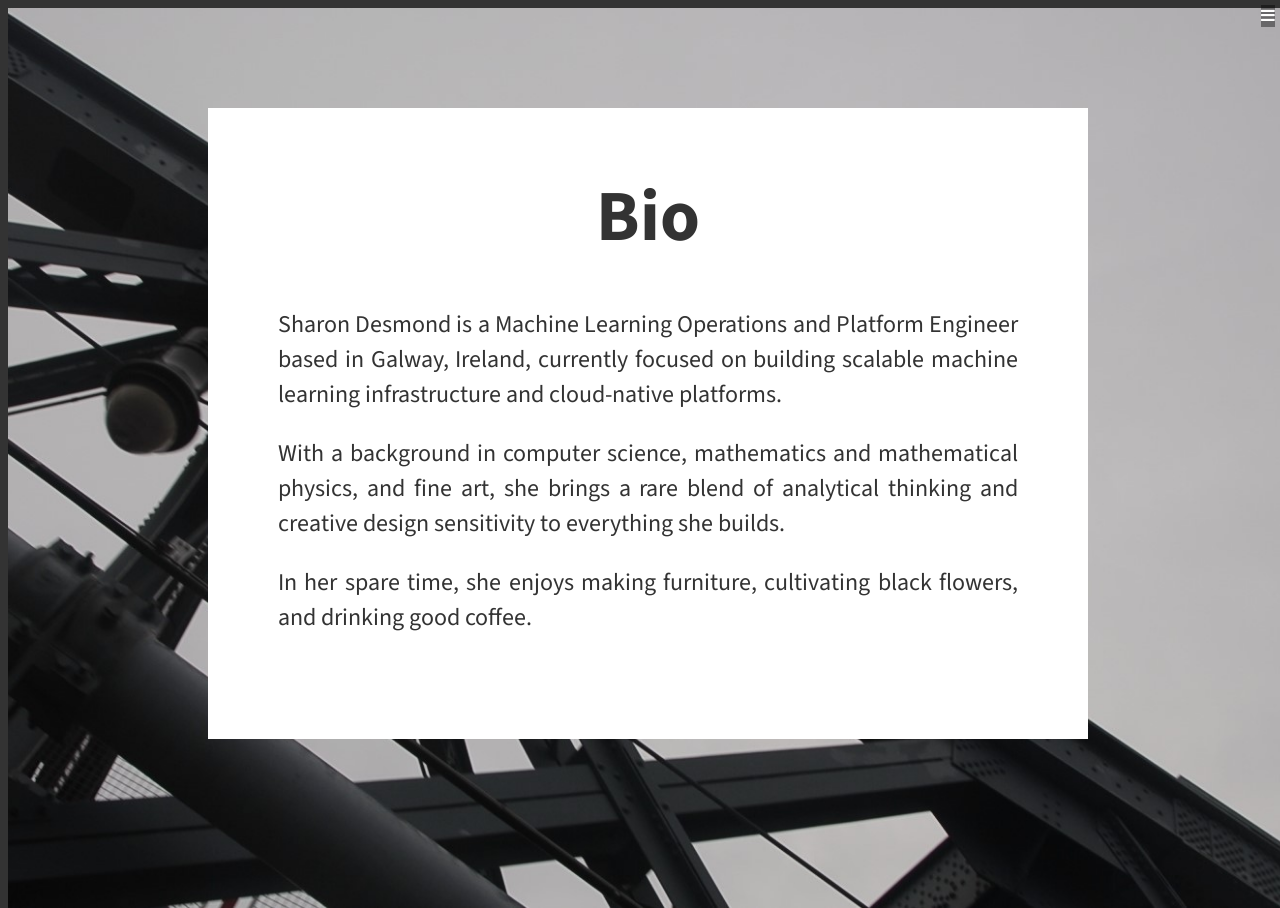
==== bio.html @ cfeeae37 "restore lost files" ====
<!DOCTYPE html>
<html lang="en">

<head>

    <meta charset="utf-8">
    <meta http-equiv="X-UA-Compatible" content="IE=edge">
    <meta name="viewport" content="width=device-width, initial-scale=1">
    <meta name="description" content="">
    <meta name="author" content="">

    <title>Bio</title>

    <!-- Bootstrap Core CSS -->
    <link href="css/bootstrap.min.css" rel="stylesheet">

    <!-- Custom CSS -->
    <link href="css/style.css" rel="stylesheet">
    <link href="css/animate.css" rel="stylesheet" type="text/css" media="all" />


    <!-- Custom Fonts -->
    <!--<link href="font-awesome/css/font-awesome.min.css" rel="stylesheet" type="text/css">-->
    <link href="https://maxcdn.bootstrapcdn.com/font-awesome/4.7.0/css/font-awesome.min.css" rel="stylesheet" type="text/css">
    <link href="https://fonts.googleapis.com/css?family=Source+Sans+Pro:300,400,700,300italic,400italic,700italic" rel="stylesheet" type="text/css">

    <!--Favicon -->
    <link rel="shortcut icon" href="images/favicon.ico" type="image/x-icon">

    <!-- HTML5 Shim and Respond.js IE8 support of HTML5 elements and media queries -->
    <!-- WARNING: Respond.js doesn't work if you view the page via file:// -->
    <!--[if lt IE 9]>
        <script src="https://oss.maxcdn.com/libs/html5shiv/3.7.0/html5shiv.js"></script>
        <script src="https://oss.maxcdn.com/libs/respond.js/1.4.2/respond.min.js"></script>
    <![endif]-->

</head>

<body>

    <!-- Navigation -->
    <a id="menu-toggle" href="#" class="btn btn-dark btn-lg toggle"><i class="fa fa-bars"></i></a>
    <nav id="sidebar-wrapper">
        <ul class="sidebar-nav">
            <a id="menu-close" href="#" class="btn btn-light btn-lg pull-right toggle"><i class="fa fa-times"></i></a>
            <li class="sidebar-brand">
                <a href="#" onclick=$("#menu-close").click();>Sharon Desmond</a>
            </li>
            <!--<li>
                <a href="about.html" onclick=$("#menu-close").click();>Home</a>
            </li>-->
            <li>
                <a href="bio.html"  onclick=$("#menu-close").click();>Bio</a>
            </li>
            <li>
                <a href="projects.html"  onclick=$("#menu-close").click();>Projects</a>
            </li>
            <li>
                <a href="art.html"  onclick=$("#menu-close").click();>Art</a>
            </li>
            <li>
                <a href="https://github.com/Mathemagiks" target="_blank" onclick=$("#menu-close").click();>Github</a>
            </li>
            <li>
                <a href="https://ie.linkedin.com/in/sharon-desmond-83a452131

" target="_blank" onclick=$("#menu-close").click();>LinkedIn</a>
            </li>
        </ul>
    </nav>

    <!-- Header -->
    <header id="top" class="header">
        <div class="text-vertical-center">
        <div id="bio" class="animated slideInDown">
         <h2>Bio</h2>
         <p>Sharon Desmond is a Machine Learning Operations and Platform Engineer based in Galway, Ireland, currently focused on building scalable machine learning infrastructure and cloud-native platforms.</p>
         <p>With a background in computer science, mathematics and mathematical physics, and fine art, she brings a rare blend of analytical thinking and creative design sensitivity to everything she builds.</p>
         <p class="wood">In her spare time, she enjoys making furniture, cultivating black flowers, and drinking good coffee.</p>
        </div>
            
        </div>
    </header>
    <!-- jQuery -->
    <script src="js/jquery.js"></script>

    <!-- Bootstrap Core JavaScript -->
    <script src="js/bootstrap.min.js"></script>

    <!-- Custom Theme JavaScript -->
    <script>
    // Closes the sidebar menu
    $("#menu-close").click(function(e) {
        e.preventDefault();
        $("#sidebar-wrapper").toggleClass("active");
    });
    // Opens the sidebar menu
    $("#menu-toggle").click(function(e) {
        e.preventDefault();
        $("#sidebar-wrapper").toggleClass("active");
    });
    // Scrolls to the selected menu item on the page
    $(function() {
        $('a[href*=#]:not([href=#],[data-toggle],[data-target],[data-slide])').click(function() {
            if (location.pathname.replace(/^\//, '') == this.pathname.replace(/^\//, '') || location.hostname == this.hostname) {
                var target = $(this.hash);
                target = target.length ? target : $('[name=' + this.hash.slice(1) + ']');
                if (target.length) {
                    $('html,body').animate({
                        scrollTop: target.offset().top
                    }, 1000);
                    return false;
                }
            }
        });
    });
    //#to-top button appears after scrolling
    var fixed = false;
    $(document).scroll(function() {
        if ($(this).scrollTop() > 250) {
            if (!fixed) {
                fixed = true;
                // $('#to-top').css({position:'fixed', display:'block'});
                $('#to-top').show("slow", function() {
                    $('#to-top').css({
                        position: 'fixed',
                        display: 'block'
                    });
                });
            }
        } else {
            if (fixed) {
                fixed = false;
                $('#to-top').hide("slow", function() {
                    $('#to-top').css({
                        display: 'none'
                    });
                });
            }
        }
    });
  
    </script>

</body>

</html>
---- css/style.css ----
html,
body {
    width: 100%;
    height: 100%;
}

body {
    font-family: "Source Sans Pro","Helvetica Neue",Helvetica,Arial,sans-serif;
}
body, html {
    height: 100%;
}
* {
  -webkit-box-sizing: border-box;
     -moz-box-sizing: border-box;
      -ms-box-sizing: border-box;
          box-sizing: border-box;
}
 
body {
  background: #333;
}
 
/*.pic {
  border: 10px solid #fff;  
  float: left;
  height: 600px;
  width: 300px;
  margin: 20px;
  overflow: hidden;
  
  -webkit-box-shadow: 5px 5px 5px #111;
          box-shadow: 5px 5px 5px #111;  
}*/
.pic{
    overflow: hidden;
}
/*.grow img {
  height: 600px;
  width: 200px;
 
  -webkit-transition: all 1s ease;
     -moz-transition: all 1s ease;
       -o-transition: all 1s ease;
      -ms-transition: all 1s ease;
          transition: all 1s ease;
}
 
.grow img:hover {
  width: 400px;
  height: 700px;
}*/
.parallax {
    /* The image used */
    background-image: url('../images/2s.jpg');

    /* Full height */
    height: 100%; 

    /* Create the parallax scrolling effect */
    background-attachment: fixed;
    background-position: center;
    background-repeat: no-repeat;
    background-size: cover;


}

#color-overlay {
   position: absolute;
   top: 0;
   left: 0;
   z-index: 2;
   width: 100%;
   height: 100%;
   background-color: black;
   opacity: 0.6;
}
.text-vertical-center {
    text-align: right;
    /*vertical-align: middle;*/
    color: #fff;
    
}
section#art{ padding-top:200px;
    padding-bottom:200px;
    text-align: center;
    background-color: transparent;
    color: #fff;
    font-size: 14em;
    font-weight:800;


}

.text-vertical-center h1 {
    margin-top: 50px;
    margin-right: 50px;
    padding-top: 50px;
    font-size: 5.0em;
    font-weight: 700;
    color: #fff;
}
.text-vertical-center a {
        text-align: right;
        color:#fff;
    text-decoration: none,
    margin-right: 50;
    padding-right: 50;
    font-size: 1.75em;
    font-weight: 700;
}
.text-vertical-center a:link{
    text-decoration: none;
color: #fff;
font-size: 2.7em;
}
/*.text-vertical-center a:visited {
    color: #2F3034;
}*/
.text-vertical-center a:hover {
    color: #2F3034;
}
section#tri{
    
    width: 0;
height: 0;
border-style: solid;
border-width: 90px 40px 0 40px;
border-color: #ffffff transparent transparent transparent;
text-align: center;
top: 50%;
    left: 50%;
    transform: translate(-50%, -50%);
    position: relative;
margin-bottom: 200px;
cursor:pointer;
    
}
section#triangle{
    width: 0;
height: 0;
border-style: solid;
border-width: 0 40px 90px 40px;
border-color: transparent transparent #ffffff transparent;
top: 50%;
    left: 50%;
    transform: translate(-50%, -50%);
    position: relative;
margin-bottom: 100px;
cursor:pointer;
}

.text-vertical-center a {
        text-align: right;
        color:#fff;
    text-decoration: none,
    margin-right: 50;
    padding-right: 50;
    font-size: 2.0em;
    font-weight: 700;
}
.text-vertical-center p {
    padding-right:50px;
    font-size:15px;
}
.text-vertical-center h3 {
    margin-right: 50px;
    margin-top: 30px;
    margin-bottom:30px;
    font-size: 4.5em;
    font-weight: 700;
}
#content{
    padding: 50px;
    margin-top: 100px;
    margin-bottom: 100px;
    margin-right:300px;
    margin-left: 300px;
    background-color: #fff;
    text-align: center;
    color: #333;
    vertical-align: middle;

}
#cats{
    padding: 50px;
   
    background-color: #f1f1f1;
    
    color: #333;
    vertical-align: middle;

}
#cats {
    width: 50%;
    height: 600px;
    background-image: url('../images/tree_house.jpg');
    background-repeat: no-repeat;
    background-size: 100%;

    
}
#cat {
    width: 50%;
    height: 600px;
    background-image:url('../images/Pages_Dress.jpg');
    background-repeat: no-repeat;
    
    overflow: hidden;
    -webkit-transition: all 1s ease;
     -moz-transition: all 1s ease;
       -o-transition: all 1s ease;
      -ms-transition: all 1s ease;
          transition: all 1s ease;


    
}
/*#cat:hover{
    width: 50%;
  height: 800px;
}*/
#intro {
  position: fixed;
  top: 48%;
  left: 10%;
  width: 80%;
  color: #fff;
  text-align: center;
  text-transform: uppercase;
}

div#fuss h1{
    font-size: 3.50em;
    font-weight: 700;
    color:#333;
    margin-left:50px;
    margin-top: 0px;
    padding-top:30px;

}
div#fuss p{
    text-align: justify;
    padding-right: 30px;
}
div#fussy h1{
    font-size: 2.50em;
    font-weight: 700;
    color:#333;
    margin-left:50px;
    margin-top: 0px;
    padding-top:30px;

}
div#fussy p{
    text-align: justify;
    padding-right: 30px;
}
#jig-saw{
    text-align: center;
    font-size: 3em;
    color:#333;

}
a#jig-saw:hover{
    color:#9a1818;
}
#dress{
    text-align: center;
    font-size: 3em;
    color:#333;

}
a#dress:hover{
    color:#a39468;
}
/*.image-container{
  height: 100%; // doesn't have to be '%' can also use 'px'
  width: 100%;
  margin: 0 auto;
  padding: 0;

  background-image: url('../pages_house/DSC_8439.JPG');
  background-position: top center;
  background-repeat: no-repeat;
  background-size: 100%;

}*/
div#content h2{
    font-size: 4.50em;
    font-weight: 700;
    color:#333;
    margin: 100px;
}
div#content p{
    font-size: 1.50em;
    margin-left:30px;

}
#bio{padding: 30px;
    margin-top: 100px;
    margin-bottom: 100px;
    margin-right:300px;
    margin-left: 300px;
    background-color: #fff;
    
    color: #333;

}
div#bio h2{
    font-size: 4.50em;
    font-weight: 700;
    color:#333;
    margin: 30px;
    text-align: center;
}
div#bio p{
    font-size: 1.5em;
    text-align: justify;
    padding-left: 50px;

}
div#bio p.wood{
    
    padding-bottom: 60px;

}
/* Custom Button Styles */

.btn-dark {
    border-radius: 0;
    color: #fff;
    background-color: rgba(0,0,0,0.4);
}

.btn-dark:hover,
.btn-dark:focus,
.btn-dark:active {
    color: #fff;
    background-color: rgba(0,0,0,0.7);
}

.btn-light {
    border-radius: 0;
    color: #333;
    background-color: rgb(255,255,255);
}

.btn-light:hover,
.btn-light:focus,
.btn-light:active {
    color: #333;
    background-color: rgba(255,255,255,0.8);
}


/* Side Menu */

#sidebar-wrapper {
    z-index: 1000;
    position: fixed;
    right: 0;
    width: 250px;
    height: 100%;
    transform: translate(250px,-100px);
    overflow-y: auto;
    background: #222;
    -webkit-transition: all 0.4s ease 0s;
    -moz-transition: all 0.4s ease 0s;
    -ms-transition: all 0.4s ease 0s;
    -o-transition: all 0.4s ease 0s;
    transition: all 0.4s ease 0s;
}
#sidebar-wrapper.up{
    transform: translate(250px,0px);
    height:100%;

}
#sidebar-wrapper.high{
    transform: translate(250px,-50px);
    height:100%;

}
.sidebar-nav {
    position: absolute;
    top: 0;
    width: 250px;
    margin: 0;
    padding: 0;
    list-style: none;
}

.sidebar-nav li {
    text-indent: 20px;
    line-height: 40px;
}

.sidebar-nav li a {
    display: block;
    text-decoration: none;
    color: #999;
}

.sidebar-nav li a:hover {
    text-decoration: none;
    color: #fff;
    background: rgba(255,255,255,0.2);
}

.sidebar-nav li a:active,
.sidebar-nav li a:focus {
    text-decoration: none;
}

.sidebar-nav > .sidebar-brand {
    height: 55px;
    font-size: 18px;
    line-height: 55px;
}

.sidebar-nav > .sidebar-brand a {
    color: #999;
}

.sidebar-nav > .sidebar-brand a:hover {
    color: #fff;
    background: none;
}

#menu-toggle {
    z-index: 1;
    position: fixed;
    top: 0;
    right: 0;
}

#sidebar-wrapper.active {
    right: 250px;
    width: 250px;
    -webkit-transition: all 0.4s ease 0s;
    -moz-transition: all 0.4s ease 0s;
    -ms-transition: all 0.4s ease 0s;
    -o-transition: all 0.4s ease 0s;
    transition: all 0.4s ease 0s;
}

.toggle {
    margin: 5px 5px 0 0;
}

/* Header */

.header {
    display: table;
    position: relative;
    width: 100%;
    height: 100%;
    background: url(../images/2s.jpg) no-repeat center center scroll;
    -webkit-background-size: cover;
    -moz-background-size: cover;
    background-size: cover;
    -o-background-size: cover;
}

/* overlay */
.overlay {
    height: 100%;
    width: 0;
    position: fixed;
    z-index: 1;
    top: 0;
    left: 0;
    /*background-color: rgb(153,153,153);*/
    background-color: rgba(180,176,177, 0.96);
    overflow-x: hidden;
    transition: 0.5s;
}


.overlay-content {
    position: relative;
    top: 15%;
    width: 100%;
    text-align: left;
    margin-top: 20px;
    margin-bottom: 10px;
    margin-left: 50px;
    margin-right: 50px;
    padding-right:30px;

}

.overlay a {
    padding: 8px;
    text-decoration: none;
    font-size: 30px;
    color: #f1f1f1;
    display: block;
    transition: 0.3s;
    margin-right: 80px;
    text-align: right;
    font-weight: 600;

}
.overlay p {
    padding: 8px;
    text-decoration: none;
    font-size: 25px;
    color: #2F3034;
    display: block;
    transition: 0.3s;
    margin-right:30px;
}
.overlay h2 {
    padding: 8px;
    text-decoration: none;
    font-size: 25px;
    color: #2F3034;
    display: block;
    transition: 0.3s;
    margin-right:30px;
    font-weight:550px;
}

.overlay a:hover, .overlay a:focus {
    color:  #2F3034;
}
.weboverlay{

    height: 100%;
    width: 0;
    position: fixed;
    z-index: 1;
    top: 0;
    /*left: 0;*/
    /*background-color: rgb(153,153,153);*/
    background-color: rgba(47,48,52, 0.98);
    overflow-x: hidden;
    transition: 0.5s;
}

.weboverlay p {
    
    color: #f1f1f1;
    
}
.weboverlay ul {
    margin-bottom: 10px;
 
    
}
.weboverlay p, h2 {
    padding: 8px;
    text-decoration: none;
    font-size: 2em;
    color: #f1f1f1;
    display: block;
    transition: 0.3s;
    margin-right:30px;
    margin-left: 50px;
}
.weboverlay a {
    /*padding: 8px;*/
    text-decoration: none;
    font-size: 30px;
    color: #f1f1f1;
    display: block;
    transition: 0.3s;
    margin-right: 80px;
    text-align: right;
    font-weight: 600;

}

.weboverlay a:hover, .weboverlay a:focus {
    color:  #2F3034;
}

.overlay .closebtn {
    position: absolute;
    top: 20px;
    right: 45px;
    font-size: 60px;
}
.weboverlay .closebtn a {
    position: absolute;
    top: 20px;
    right: 45px;
    font-size: 60px;

}

@media screen and (max-height: 450px) {
  .overlay a {font-size: 20px}
  .overlay .weboverlay .closebtn a{
    font-size: 40px;
    top: 15px;
    right: 20px;
  }

}
#myNav h2{
    font-size: 40px;
    font-weight: 550;
    color: #2F3034;
    margin-bottom: 0px;
    margin-top: 30px;
    margin-left: 0px;
}
#myNav li{
    font-size: 25px;
    margin-left: 60px;
    padding-left: 20px;
    margin-bottom: 0px;
}
#myNav2 h2{
    /*argin-top: 20px;*/
    font-size: 40px;
    font-weight: 400;
    margin-top: 50px;

}
#myNav2 li{
    font-size: 2em;
    margin-left: 60px;
    padding-left: 20px;
    color:#f1f1f1;
}
#myNav2 a:hover{
    color:rgb(180,176,177);
    font-size: 25px;
    font-weight: 500;
   /* padding-top: 20px;*/
}
#myNav2 a{
    color:#f1f1f1;
    font-size: 25px;
    font-weight: 500;
    /*padding-top: 20px;*/
}
#myNav2.closebtn a{
    color:#f1f1f1;
    font-size: 40px;
    font-weight: 500;
    padding-top: 20px;
}
div#content{
        padding:30px;
        margin-left:300px;
        margin-right:300px;
    }
@media only screen and (max-width: 800px) {
    section#tri{
        display:none;
    }
}
@media only screen and (max-width: 800px) {
    section#triangle{
        display:none;
    }
}




@media only screen and (max-width: 1517px ) and (min-width:1280px) {
    div#content{
        padding:30px;
        margin-left:200px;
        margin-right:200px;
    }
}
@media only screen and (max-width: 1517px) and ( min-width: 1315px) {
    div#bio{
        padding:20px;
        margin-left:200px;
        margin-right:200px;
    }
}
@media only screen and (max-width: 1522px) {
    div#bio{
    padding: 20px;
    margin-left: 200px;
    margin-right: 200px;
   }
}
@media only screen and (max-width: 1279px) {
    div#bio{
    padding: 20px;
    margin-left: 100px;
    margin-right: 100px;
   }
}
@media only screen and (max-width: 1315px ) {
    div#content{
        padding:30px;
        margin-left:100px;
        margin-right:100px;
    }
}
@media only screen and (max-width: 1315px) and ( min-width: 1315px) {
    div#bio{
        padding:20px;
        margin-left:200px;
        margin-right:200px;
    }
}
@media only screen and (max-width: 1035px) {
    .text-vertical-center p{
        padding-right:20px;
    }
}
@media only screen and (max-width: 1035px) {
    div#bio p{
        padding-left:20px;
    }
}
@media only screen and (max-width: 1035px) {
    div#fuss p{
        padding-right:10px;
    }
}
@media only screen and (max-width: 1035px) {
    div#fussy p{
        padding-right:10px;
    }
}
@media only screen and (max-width: 1035px) {
    div#content p{
        padding-left:10px;
        margin-right:10px;
    }
}
@media only screen and (max-width: 1035px) {
    div#bio{
        padding:30px;
        margin-left:60px;
        margin-right:60px;
    }
}
@media only screen and (max-width: 1522px) {
    section#art{
        padding-bottom:200px;
    }
}
@media only screen and (max-width: 1400px) {
    section#art{
        padding-bottom:100px;
    }
}
@media only screen and (max-width: 1035px) {
    div#bio p{
        padding-left:20px;
    }
}
@media only screen and (max-width: 1035px) {
    div#content{
        padding:30px;
        margin-left:100px;
        margin-right:100px;
    }
}

@media only screen and (max-width: 800px) {
    div#content{
        padding:20px;
        margin-left:100px;
        margin-right:100px;
    }
}
@media only screen and (max-width: 800px) {
    div#bio{
        padding:20px;
        margin-left:20px;
        margin-right:20px;
    }
}
@media only screen and (max-width: 800px) {
    #cat{
        width:100%;
    }
}
@media only screen and (max-width: 800px) {
    #cats{
        width:100%;
    }
}
@media only screen and (max-width: 800px) {
    #fuss{
        width:100%;
    }
}
@media only screen and (max-width: 800px) {
    #fussy{
        width:100%;
    }
}
@media only screen and (max-width: 540px) {
    div#bio p{
        padding-left:5px;
        padding-right: 5px;
    }
}
@media only screen and (max-width: 540px){
div#content p {
    margin-left: 10px;
   }
}
@media only screen and (max-width: 1280px){
.sidebar-nav li a{
    font-size: 20px;
   }
}

@media only screen and (max-width: 540px)  {
    #cats{
        height:400px;
    }
}
@media only screen and (max-width: 400px)  {
    #cats{
        height:350px;
    }
}
@media only screen and (max-width: 400px )  {
    div#content p{
        padding-left:1px;
        margin-left:1px;
        margin-right:1px;
        padding-right: 1px;
    }
}
@media only screen and (max-width: 400px) {
    section#art{
        padding-bottom:100px;
        font-size: 8em;

    }
}
@media only screen and (max-width: 400px) {
    div#fuss h1{
        font-size: 2.5em;
        margin-left:25px;
        margin-right: 25px;
    }
}
@media only screen and (max-width: 400px) {
    div#fussy h1{
        font-size: 2.5em;
        margin-left:25px;
        margin-right: 25px;
    }
}
@media only screen and (max-width: 400px){
  div#content{
    padding: 20px;
    margin-left: 30px;
    margin-right: 30px;
   }
}
@media only screen and (max-width: 400px) {
    div#bio{
    padding: 20px;
    margin-left: 30px;
    margin-right: 30px;
   }
}


@media only screen and (max-width: 400px )  {
    div#bio p{
        padding-left:15px;
        margin-left:1px;
        margin-right:1px;
        padding-right: 15px;
    }
}
@media only screen and (max-width: 400px) {
    div#fuss h1{
        font-size: 2.5em;
        margin-left: 5px;
        margin-right: 5px;
    }
}
@media only screen and (max-width: 400px) {
    div#fussy h1{
        font-size: 2.5em;
        margin-left: 5px;
        margin-right: 5px;
    }
}
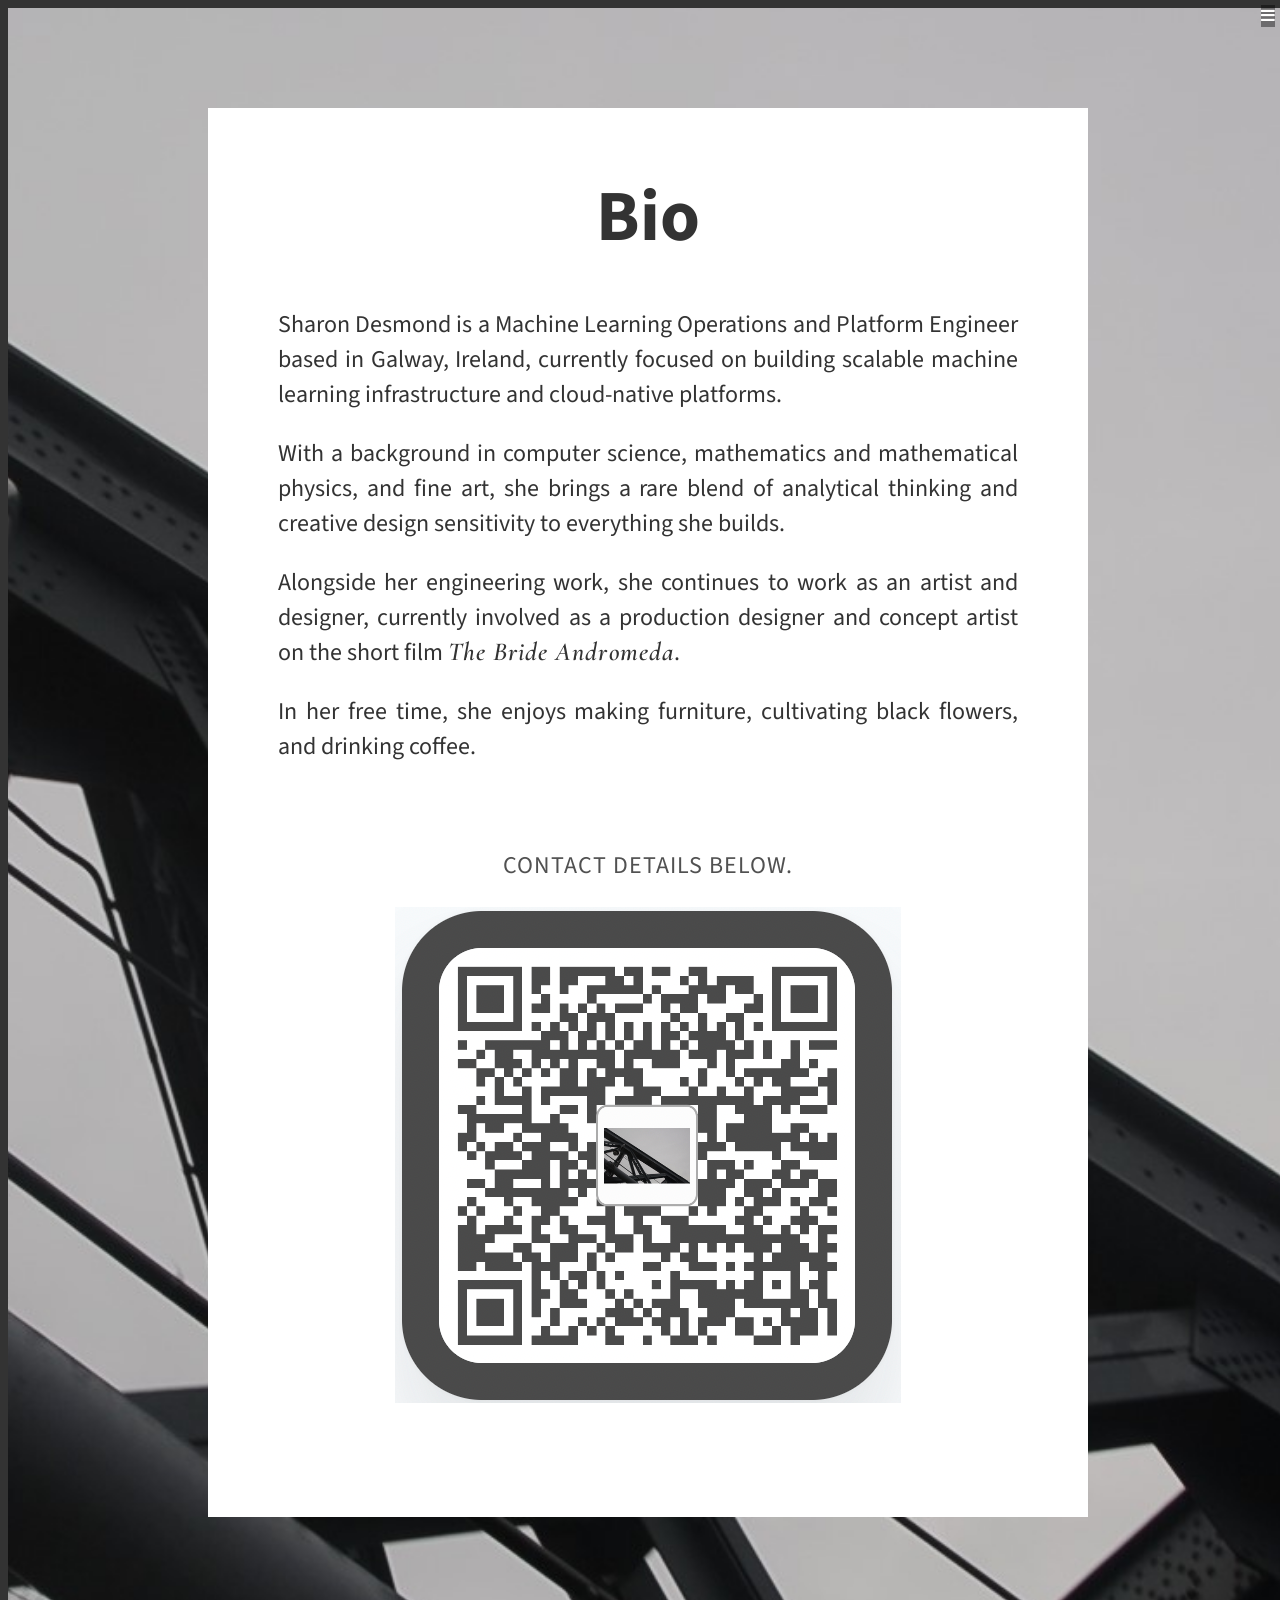
==== commit 6e3461bd: "add QR, mv art to landing page" ====
--- a/bio.html
+++ b/bio.html
@@ -23,6 +23,7 @@
     <!--<link href="font-awesome/css/font-awesome.min.css" rel="stylesheet" type="text/css">-->
     <link href="https://maxcdn.bootstrapcdn.com/font-awesome/4.7.0/css/font-awesome.min.css" rel="stylesheet" type="text/css">
     <link href="https://fonts.googleapis.com/css?family=Source+Sans+Pro:300,400,700,300italic,400italic,700italic" rel="stylesheet" type="text/css">
+    <link href="https://fonts.googleapis.com/css2?family=Cormorant+Garamond:ital@1&display=swap" rel="stylesheet">
 
     <!--Favicon -->
     <link rel="shortcut icon" href="images/favicon.ico" type="image/x-icon">
@@ -40,7 +41,7 @@
 
     <!-- Navigation -->
     <a id="menu-toggle" href="#" class="btn btn-dark btn-lg toggle"><i class="fa fa-bars"></i></a>
-    <nav id="sidebar-wrapper">
+    <nav id="sidebar-wrapper" class="up">
         <ul class="sidebar-nav">
             <a id="menu-close" href="#" class="btn btn-light btn-lg pull-right toggle"><i class="fa fa-times"></i></a>
             <li class="sidebar-brand">
@@ -56,7 +57,7 @@
                 <a href="projects.html"  onclick=$("#menu-close").click();>Projects</a>
             </li>
             <li>
-                <a href="art.html"  onclick=$("#menu-close").click();>Art</a>
+                <a href="index.html"  onclick=$("#menu-close").click();>Art</a>
             </li>
             <li>
                 <a href="https://github.com/Mathemagiks" target="_blank" onclick=$("#menu-close").click();>Github</a>
@@ -76,7 +77,10 @@
          <h2>Bio</h2>
          <p>Sharon Desmond is a Machine Learning Operations and Platform Engineer based in Galway, Ireland, currently focused on building scalable machine learning infrastructure and cloud-native platforms.</p>
          <p>With a background in computer science, mathematics and mathematical physics, and fine art, she brings a rare blend of analytical thinking and creative design sensitivity to everything she builds.</p>
-         <p class="wood">In her spare time, she enjoys making furniture, cultivating black flowers, and drinking good coffee.</p>
+         <p>Alongside her engineering work, she continues to work as an artist and designer, currently involved as a production designer and concept artist on the short film <span class="film-title-2">The Bride Andromeda</span>.</p>
+         <p>In her free time, she enjoys making furniture, cultivating black flowers, and drinking coffee.</p>
+         <p class="wood2 contact-line">Contact Details Below.</p>
+         <p class="wood"><img src="images/qr_code_3.png" /></p>
         </div>
             
         </div>
--- a/css/style.css
+++ b/css/style.css
@@ -35,6 +35,28 @@
 .pic{
     overflow: hidden;
 }
+.film-title {
+  font-family: 'Cormorant Garamond', serif;
+  font-style: italic;
+  font-weight: 500;
+  font-size: 1.05em;
+  letter-spacing: 0.03em;
+  opacity: 0.95;
+}
+.film-title-2 {
+  font-family: 'Cormorant Garamond', serif;
+  font-style: italic;
+  font-weight: 600;
+  font-size: 1.08em;
+  letter-spacing: 0.04em;
+}
+.contact-line {
+  margin-top: 1.5rem;
+  font-size: 1.05em;
+  letter-spacing: 0.04em;
+  text-transform: uppercase;
+  opacity: 0.85;
+}
 /*.grow img {
   height: 600px;
   width: 200px;
@@ -104,7 +126,7 @@
 .text-vertical-center a {
         text-align: right;
         color:#fff;
-    text-decoration: none,
+    text-decoration: none;
     margin-right: 50;
     padding-right: 50;
     font-size: 1.75em;
@@ -154,7 +176,7 @@
 .text-vertical-center a {
         text-align: right;
         color:#fff;
-    text-decoration: none,
+    text-decoration: none;
     margin-right: 50;
     padding-right: 50;
     font-size: 2.0em;
@@ -170,6 +192,13 @@
     margin-bottom:30px;
     font-size: 4.5em;
     font-weight: 700;
+}
+.text-vertical-center h4 {
+    margin-right: 50px;
+    margin-top: 30px;
+    margin-bottom:30px;
+    font-size: 2.5em;
+    font-weight: 500;
 }
 #content{
     padding: 50px;
@@ -324,6 +353,12 @@
 div#bio p.wood{
     
     padding-bottom: 60px;
+    text-align: center
+
+}
+div#bio p.wood2{
+    padding-top: 60px;
+    text-align: center
 
 }
 /* Custom Button Styles */
